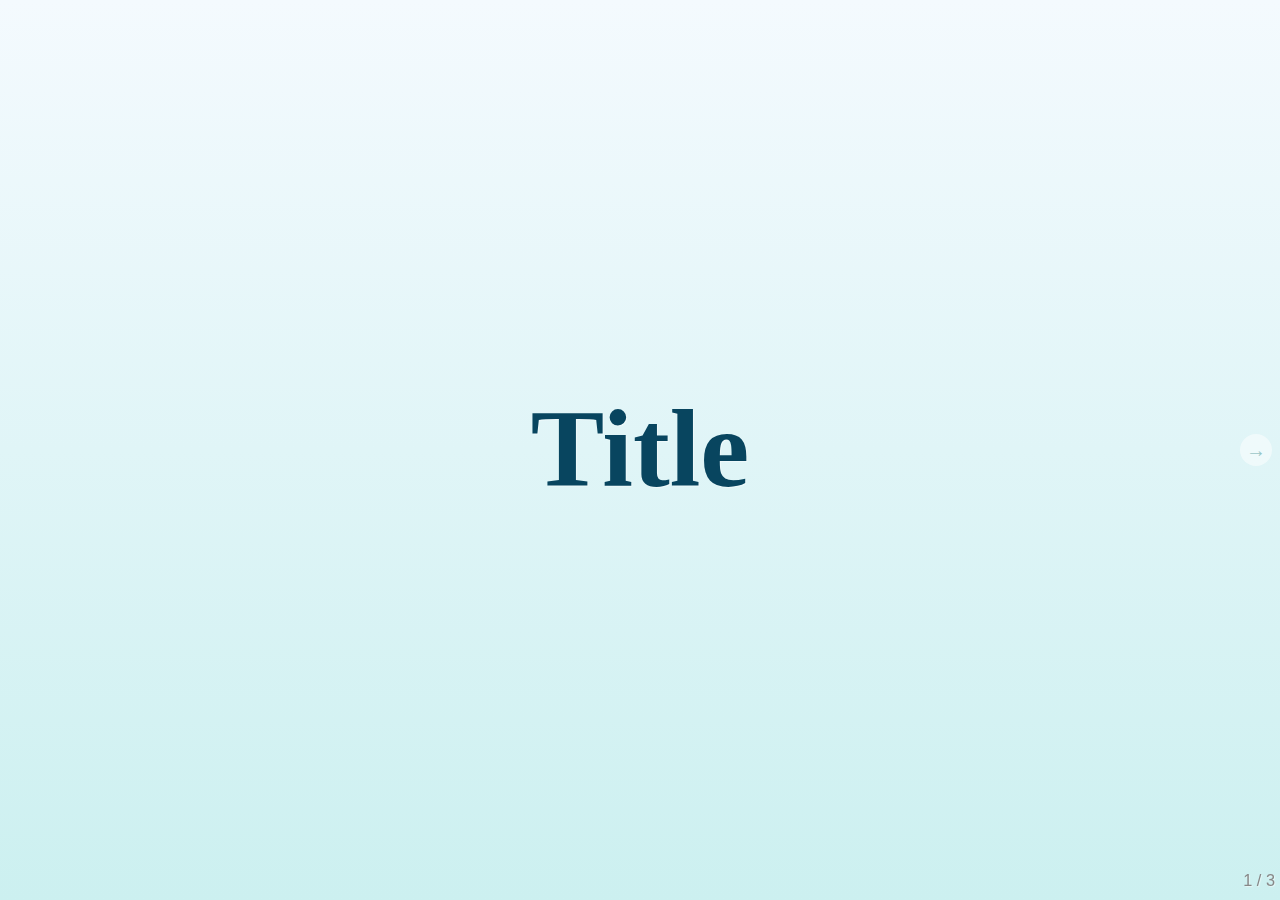
==== angularjs-data-binding/index.html @ 555610eb "delete impress.js library, use deck.js library. modify the template" ====
<!doctype html>
<html ng-app="">
<head>
  <meta charset="utf-8"/>
  <meta name="viewport" content="width=1024" />
  <meta name="apple-mobile-web-app-capable" content="yew" />
  <meta name="author" content="Shaoke Xu" />
  <title>AngularJS Template</title>

  <link href="http://fonts.googleapis.com/css?family=Open+Sans:regular,semibold,italic,italicsemibold|PT+Sans:400,700,400italic,700italic|PT+Serif:400,700,400italic,700italic" rel="stylesheet" />

  <link rel="stylesheet" href="../vendors/bootstrap/docs/assets/css/bootstrap.css" />
  <link rel="stylesheet" href="../vendors/google-code-prettify/src/prettify.css" />

  <!-- Required stylesheet -->
  <link rel="stylesheet" href="../vendors/deck.js/core/deck.core.css">

  <!-- Extension CSS files go here. Remove or add as needed. -->
  <link rel="stylesheet" media="screen" href="../vendors/deck.js/extensions/goto/deck.goto.css">
  <link rel="stylesheet" media="screen" href="../vendors/deck.js/extensions/menu/deck.menu.css">
  <link rel="stylesheet" media="screen" href="../vendors/deck.js/extensions/navigation/deck.navigation.css">
  <link rel="stylesheet" media="screen" href="../vendors/deck.js/extensions/status/deck.status.css">
  <link rel="stylesheet" media="screen" href="../vendors/deck.js/extensions/hash/deck.hash.css">
  <link rel="stylesheet" media="screen" href="../vendors/deck.js/extensions/scale/deck.scale.css">
  <!-- Style theme. More available in /themes/style/ or create your own. -->
  <link rel="stylesheet" media="screen" href="../vendors/deck.js/themes/style/web-2.0.css">

  <!-- Transition theme. More available in /themes/transition/ or create your own. -->
  <link rel="stylesheet" media="screen" href="../vendors/deck.js/themes/transition/horizontal-slide.css">

  <!-- Basic black and white print styles -->
  <link rel="stylesheet" media="print" href="../vendors/deck.js/core/print.css">

  <!-- Required Modernizr file -->
  <script src="../vendors/deck.js/modernizr.custom.js"></script>
  <link rel="stylesheet" href="./css/main.css" />

</head>
<body onload="prettyPrint()">
  <div class="deck-container">

    <!-- Begin slides. Just make elements with a class of slide. -->

    <section class="slide">
      <h1>Title</h1>
    </section>

    <section class="slide">
      <h1>Content</h1>
    </section>

    <section class="slide">
      <h1>Here</h1>
    </section>

    <!-- End slides. -->

    <!-- Begin extension snippets. Add or remove as needed. -->

    <!-- deck.navigation snippet -->
    <a href="#" class="deck-prev-link" title="Previous">&#8592;</a>
    <a href="#" class="deck-next-link" title="Next">&#8594;</a>

    <!-- deck.status snippet -->
    <p class="deck-status">
      <span class="deck-status-current"></span>
      /
      <span class="deck-status-total"></span>
    </p>

    <!-- deck.goto snippet -->
    <form action="." method="get" class="goto-form">
      <label for="goto-slide">Go to slide:</label>
      <input type="text" name="slidenum" id="goto-slide" list="goto-datalist">
      <datalist id="goto-datalist"></datalist>
      <input type="submit" value="Go"></form>

    <!-- deck.hash snippet -->
    <a href="." title="Permalink to this slide" class="deck-permalink">#</a>

    <!-- End extension snippets. --> </div>

  <script src="../vendors/deck.js/jquery.min.js"></script>
  <script src="../vendors/bootstrap/docs/assets/js/bootstrap.js"></script>
  <script src="../vendors/google-code-prettify/src/prettify.js"></script>
  <!-- Required JS files. -->
  <script src="../vendors/deck.js/core/deck.core.js"></script>

  <!-- Extension JS files. Add or remove as needed. -->
  <script src="../vendors/deck.js/core/deck.core.js"></script>
  <script src="../vendors/deck.js/extensions/hash/deck.hash.js"></script>
  <script src="../vendors/deck.js/extensions/menu/deck.menu.js"></script>
  <script src="../vendors/deck.js/extensions/goto/deck.goto.js"></script>
  <script src="../vendors/deck.js/extensions/status/deck.status.js"></script>
  <script src="../vendors/deck.js/extensions/navigation/deck.navigation.js"></script>
  <script src="../vendors/deck.js/extensions/scale/deck.scale.js"></script>

  <!-- Initialize the deck. You can put this in an external file if desired. -->
  <script>
    $(function() {
      $.deck('.slide');
    });
  </script>
  <script src="./js/main.js"></script>
</body>
</html>
---- vendors/google-code-prettify/src/prettify.css ----
/* Pretty printing styles. Used with prettify.js. */

/* SPAN elements with the classes below are added by prettyprint. */
.pln { color: #000 }  /* plain text */

@media screen {
  .str { color: #080 }  /* string content */
  .kwd { color: #008 }  /* a keyword */
  .com { color: #800 }  /* a comment */
  .typ { color: #606 }  /* a type name */
  .lit { color: #066 }  /* a literal value */
  /* punctuation, lisp open bracket, lisp close bracket */
  .pun, .opn, .clo { color: #660 }
  .tag { color: #008 }  /* a markup tag name */
  .atn { color: #606 }  /* a markup attribute name */
  .atv { color: #080 }  /* a markup attribute value */
  .dec, .var { color: #606 }  /* a declaration; a variable name */
  .fun { color: red }  /* a function name */
}

/* Use higher contrast and text-weight for printable form. */
@media print, projection {
  .str { color: #060 }
  .kwd { color: #006; font-weight: bold }
  .com { color: #600; font-style: italic }
  .typ { color: #404; font-weight: bold }
  .lit { color: #044 }
  .pun, .opn, .clo { color: #440 }
  .tag { color: #006; font-weight: bold }
  .atn { color: #404 }
  .atv { color: #060 }
}

/* Put a border around prettyprinted code snippets. */
pre.prettyprint { padding: 2px; border: 1px solid #888 }

/* Specify class=linenums on a pre to get line numbering */
ol.linenums { margin-top: 0; margin-bottom: 0 } /* IE indents via margin-left */
li.L0,
li.L1,
li.L2,
li.L3,
li.L5,
li.L6,
li.L7,
li.L8 { list-style-type: none }
/* Alternate shading for lines */
li.L1,
li.L3,
li.L5,
li.L7,
li.L9 { background: #eee }
---- vendors/deck.js/core/deck.core.css ----
html, body {
  height: 100%;
  padding: 0;
  margin: 0;
}

.deck-container {
  position: relative;
  min-height: 100%;
  margin: 0 auto;
  overflow: hidden;
  overflow-y: auto;
}
.js .deck-container {
  visibility: hidden;
}
.ready .deck-container {
  visibility: visible;
}
.touch .deck-container {
  -webkit-text-size-adjust: none;
  -moz-text-size-adjust: none;
}

.deck-loading {
  display: none;
}

.slide {
  width: auto;
  min-height: 100%;
  position: relative;
}

.deck-before, .deck-previous, .deck-next, .deck-after {
  position: absolute;
  left: -999em;
  top: -999em;
}

.deck-current {
  z-index: 2;
}

.slide .slide {
  visibility: hidden;
  position: static;
  min-height: 0;
}

.deck-child-current {
  position: static;
  z-index: 2;
}
.deck-child-current .slide {
  visibility: hidden;
}
.deck-child-current .deck-previous, .deck-child-current .deck-before, .deck-child-current .deck-current {
  visibility: visible;
}
---- vendors/deck.js/extensions/goto/deck.goto.css ----
.goto-form {
  position: absolute;
  z-index: 3;
  bottom: 10px;
  left: 50%;
  height: 1.75em;
  margin: 0 0 0 -9.125em;
  line-height: 1.75em;
  padding: 0.625em;
  display: none;
  background: #ccc;
  overflow: hidden;
  border-radius: 10px;
}
.goto-form label {
  font-weight: bold;
}
.goto-form label, .goto-form input {
  display: inline-block;
  font-family: inherit;
}
.deck-goto .goto-form {
  display: block;
}

#goto-slide {
  width: 8.375em;
  margin: 0 0.625em;
  height: 1.4375em;
}

@media print {
  .goto-form, #goto-slide {
    display: none;
  }
}
---- vendors/deck.js/extensions/menu/deck.menu.css ----
.deck-menu {
  overflow: auto;
}
.deck-menu .slide {
  background: #eee;
  position: relative;
  left: 0;
  top: 0;
  visibility: visible;
  cursor: pointer;
}
.no-csstransforms .deck-menu > .slide {
  float: left;
  width: 22%;
  height: 22%;
  min-height: 0;
  margin: 1%;
  font-size: 0.22em;
  overflow: hidden;
  padding: 0 0.5%;
}
.csstransforms .deck-menu > .slide {
  -webkit-transform: scale(0.22) !important;
  -ms-transform: scale(0.22) !important;
  transform: scale(0.22) !important;
  -webkit-transform-origin: 0 0;
  -ms-transform-origin: 0 0;
  transform-origin: 0 0;
  -moz-box-sizing: border-box;
  box-sizing: border-box;
  width: 100%;
  height: 100%;
  overflow: hidden;
  padding: 0 48px;
  margin: 12px;
}
.deck-menu iframe, .deck-menu img, .deck-menu video {
  max-width: 100%;
}
.deck-menu .deck-current, .no-touch .deck-menu .slide:hover {
  background: #ddf;
}
.deck-menu.deck-container:hover .deck-prev-link, .deck-menu.deck-container:hover .deck-next-link {
  display: none;
}
---- vendors/deck.js/extensions/navigation/deck.navigation.css ----
.deck-prev-link, .deck-next-link {
  display: none;
  position: absolute;
  z-index: 3;
  top: 50%;
  width: 32px;
  height: 32px;
  margin-top: -16px;
  font-size: 20px;
  font-weight: bold;
  line-height: 32px;
  vertical-align: middle;
  text-align: center;
  text-decoration: none;
  color: #fff;
  background: #888;
  border-radius: 16px;
}
.deck-prev-link:hover, .deck-prev-link:focus, .deck-prev-link:active, .deck-prev-link:visited, .deck-next-link:hover, .deck-next-link:focus, .deck-next-link:active, .deck-next-link:visited {
  color: #fff;
}

.deck-prev-link {
  left: 8px;
}

.deck-next-link {
  right: 8px;
}

.deck-container:hover .deck-prev-link, .deck-container:hover .deck-next-link {
  display: block;
}
.deck-container:hover .deck-prev-link.deck-nav-disabled, .touch .deck-container:hover .deck-prev-link, .deck-container:hover .deck-next-link.deck-nav-disabled, .touch .deck-container:hover .deck-next-link {
  display: none;
}

@media print {
  .deck-prev-link, .deck-next-link {
    display: none !important;
  }
}
---- vendors/deck.js/extensions/status/deck.status.css ----
.deck-status {
  position: absolute;
  bottom: 10px;
  right: 5px;
  color: #888;
  z-index: 3;
  margin: 0;
}

body > .deck-container .deck-status {
  position: fixed;
}

@media print {
  .deck-status {
    display: none;
  }
}
---- vendors/deck.js/extensions/hash/deck.hash.css ----
.deck-permalink {
  display: none;
  position: absolute;
  z-index: 4;
  bottom: 30px;
  right: 0;
  width: 48px;
  text-align: center;
}

.no-history .deck-container:hover .deck-permalink {
  display: block;
}
---- vendors/deck.js/extensions/scale/deck.scale.css ----
/* Remove this line if you are embedding deck.js in a page and
using the scale extension. */
.csstransforms .deck-container.deck-scale:not(.deck-menu) {
  overflow: hidden;
}
.csstransforms .deck-container.deck-scale:not(.deck-menu) > .slide {
  -moz-box-sizing: padding-box;
  box-sizing: padding-box;
  width: 100%;
  padding-bottom: 20px;
}
.csstransforms .deck-container.deck-scale:not(.deck-menu) > .slide > .deck-slide-scaler {
  -webkit-transform-origin: 50% 0;
  -ms-transform-origin: 50% 0;
  transform-origin: 50% 0;
}

.csstransforms .deck-container.deck-menu .deck-slide-scaler {
  -webkit-transform: none !important;
  -ms-transform: none !important;
  transform: none !important;
}
---- vendors/deck.js/themes/style/web-2.0.css ----
@charset "UTF-8";
/* Resets and base styles from HTML5 Boilerplate */
div, span, object, iframe,
h1, h2, h3, h4, h5, h6, p, blockquote, pre,
abbr, address, cite, code, del, dfn, em, img, ins, kbd, q, samp,
small, strong, sub, sup, var, b, i, dl, dt, dd, ol, ul, li,
fieldset, form, label, legend,
table, caption, tbody, tfoot, thead, tr, th, td,
article, aside, canvas, details, figcaption, figure,
footer, header, hgroup, menu, nav, section, summary,
time, mark, audio, video {
  margin: 0;
  padding: 0;
  border: 0;
  font-size: 100%;
  font: inherit;
  vertical-align: baseline;
}

article, aside, details, figcaption, figure,
footer, header, hgroup, menu, nav, section {
  display: block;
}

blockquote, q {
  quotes: none;
}
blockquote:before, blockquote:after, q:before, q:after {
  content: "";
  content: none;
}

ins {
  background-color: #ff9;
  color: #000;
  text-decoration: none;
}

mark {
  background-color: #ff9;
  color: #000;
  font-style: italic;
  font-weight: bold;
}

del {
  text-decoration: line-through;
}

abbr[title], dfn[title] {
  border-bottom: 1px dotted;
  cursor: help;
}

table {
  border-collapse: collapse;
  border-spacing: 0;
}

hr {
  display: block;
  height: 1px;
  border: 0;
  border-top: 1px solid #ccc;
  margin: 1em 0;
  padding: 0;
}

input, select {
  vertical-align: middle;
}

select, input, textarea, button {
  font: 99% sans-serif;
}

pre, code, kbd, samp {
  font-family: monospace, sans-serif;
}

a {
  -webkit-tap-highlight-color: rgba(0, 0, 0, 0);
}
a:hover, a:active {
  outline: none;
}

ul, ol {
  margin-left: 2em;
  vertical-align: top;
}

ol {
  list-style-type: decimal;
}

nav ul, nav li {
  margin: 0;
  list-style: none;
  list-style-image: none;
}

small {
  font-size: 85%;
}

strong, th {
  font-weight: bold;
}

td {
  vertical-align: top;
}

sub, sup {
  font-size: 75%;
  line-height: 0;
  position: relative;
}

sup {
  top: -0.5em;
}

sub {
  bottom: -0.25em;
}

textarea {
  overflow: auto;
}

input[type="radio"] {
  vertical-align: text-bottom;
}

input[type="checkbox"] {
  vertical-align: bottom;
}

label,
input[type="button"],
input[type="submit"],
input[type="image"],
button {
  cursor: pointer;
}

button, input, select, textarea {
  margin: 0;
}

input:invalid, textarea:invalid {
  border-radius: 1px;
  -moz-box-shadow: 0px 0px 5px red;
  -webkit-box-shadow: 0px 0px 5px red;
  box-shadow: 0px 0px 5px red;
}
input:invalid .no-boxshadow, textarea:invalid .no-boxshadow {
  background-color: #f0dddd;
}

button {
  width: auto;
  overflow: visible;
}

select, input, textarea {
  color: #444444;
}

a {
  color: #607890;
}
a:hover, a:focus {
  color: #036;
}
a:link {
  -webkit-tap-highlight-color: #fff;
}

/* End HTML5 Boilerplate adaptations */
h1 {
  font-size: 4.5em;
}

h1, .vcenter {
  font-weight: bold;
  text-align: center;
  padding-top: 1em;
  max-height: 100%;
}
.csstransforms h1, .csstransforms .vcenter {
  padding: 0 48px;
  position: absolute;
  left: 0;
  right: 0;
  top: 50%;
  -webkit-transform: translate(0, -50%);
  -moz-transform: translate(0, -50%);
  -ms-transform: translate(0, -50%);
  -o-transform: translate(0, -50%);
  transform: translate(0, -50%);
}

.vcenter h1 {
  position: relative;
  top: auto;
  padding: 0;
  -webkit-transform: none;
  -moz-transform: none;
  -ms-transform: none;
  -o-transform: none;
  transform: none;
}

h2 {
  font-size: 2.25em;
  font-weight: bold;
  padding-top: .5em;
  margin: 0 0 .66666em 0;
  border-bottom: 3px solid #888;
}

h3 {
  font-size: 1.4375em;
  font-weight: bold;
  margin-bottom: .30435em;
}

h4 {
  font-size: 1.25em;
  font-weight: bold;
  margin-bottom: .25em;
}

h5 {
  font-size: 1.125em;
  font-weight: bold;
  margin-bottom: .2222em;
}

h6 {
  font-size: 1em;
  font-weight: bold;
}

img, iframe, video {
  display: block;
  max-width: 100%;
}

video, iframe, img {
  display: block;
  margin: 0 auto;
}

p, blockquote, iframe, img, ul, ol, pre, video {
  margin-bottom: 1em;
}

pre {
  white-space: pre;
  white-space: pre-wrap;
  word-wrap: break-word;
  padding: 1em;
  border: 1px solid #888;
}

em {
  font-style: italic;
}

li {
  padding: .25em 0;
  vertical-align: middle;
}
li > ol, li > ul {
  margin-bottom: inherit;
}

.deck-container {
  font-size: 16px;
  line-height: 1.25;
  color: #444;
}

.slide {
  -moz-box-sizing: border-box;
  box-sizing: border-box;
  width: 100%;
}

h1, h2, h3, h4, h5, h6 {
  font-family: "Hoefler Text", Constantia, Palatino, "Palatino Linotype", "Book Antiqua", Georgia, serif;
}

h1 {
  color: #08455f;
}

h2 {
  color: #0b7495;
  border-bottom: 0;
}
.cssreflections h2 {
  line-height: 1;
  -webkit-box-reflect: below -0.5555em -webkit-gradient(linear, left top, left bottom, from(transparent), color-stop(0.3, transparent), color-stop(0.7, rgba(255, 255, 255, 0.1)), to(transparent));
  -moz-box-reflect: below -0.5555em -moz-linear-gradient(top, transparent 0%, transparent 30%, rgba(255, 255, 255, 0.3) 100%);
}

h3 {
  color: #000;
}

pre {
  border-color: #cde;
  background: #fff;
  position: relative;
  z-index: auto;
  border-radius: 5px;
  /* http://nicolasgallagher.com/css-drop-shadows-without-images/ */
}
.csstransforms.boxshadow pre > :first-child:before {
  content: "";
  position: absolute;
  z-index: -1;
  background: #fff;
  top: 0;
  bottom: 0;
  left: 0;
  right: 0;
}
.csstransforms.boxshadow pre:before, .csstransforms.boxshadow pre:after {
  content: "";
  position: absolute;
  z-index: -2;
  bottom: 15px;
  width: 50%;
  height: 20%;
  max-width: 300px;
  box-shadow: 0 15px 10px rgba(0, 0, 0, 0.7);
}
.csstransforms.boxshadow pre:before {
  left: 10px;
  -webkit-transform: rotate(-3deg);
  -ms-transform: rotate(-3deg);
  transform: rotate(-3deg);
}
.csstransforms.boxshadow pre:after {
  right: 10px;
  -webkit-transform: rotate(3deg);
  -ms-transform: rotate(3deg);
  transform: rotate(3deg);
}

code {
  color: #789;
}

blockquote {
  font-family: "Hoefler Text", Constantia, Palatino, "Palatino Linotype", "Book Antiqua", Georgia, serif;
  font-size: 2em;
  padding: 1em 2em .5em 2em;
  color: #000;
  background: #fff;
  position: relative;
  border: 1px solid #cde;
  z-index: auto;
  border-radius: 5px;
}
.boxshadow blockquote > :first-child:before {
  content: "";
  position: absolute;
  z-index: -1;
  background: #fff;
  top: 0;
  bottom: 0;
  left: 0;
  right: 0;
}
.boxshadow blockquote:after {
  content: "";
  position: absolute;
  z-index: -2;
  top: 10px;
  bottom: 10px;
  left: 0;
  right: 50%;
  -moz-border-radius: 10px / 100px;
  border-radius: 10px / 100px;
  box-shadow: 0 0 15px rgba(0, 0, 0, 0.6);
}
blockquote p {
  margin: 0;
}
blockquote cite {
  font-size: .5em;
  font-style: normal;
  font-weight: bold;
  color: #888;
}
blockquote:before {
  content: "“";
  position: absolute;
  top: 0;
  left: 0;
  font-size: 5em;
  line-height: 1;
  color: #ccf0f0;
  z-index: 1;
}

::-moz-selection {
  background: #08455f;
  color: #fff;
}

::selection {
  background: #08455f;
  color: #fff;
}

a, a:hover, a:focus, a:active, a:visited {
  color: #599;
  text-decoration: none;
}
a:hover, a:focus {
  text-decoration: underline;
}

.deck-container {
  font-family: "Gill Sans", "Gill Sans MT", Calibri, sans-serif;
  font-size: 1.75em;
  background: #f4fafe;
  /* Old browsers */
  background: -moz-linear-gradient(top, #f4fafe 0%, #ccf0f0 100%);
  /* FF3.6+ */
  background: -webkit-gradient(linear, left top, left bottom, color-stop(0%, #f4fafe), color-stop(100%, #ccf0f0));
  /* Chrome,Safari4+ */
  background: -webkit-linear-gradient(top, #f4fafe 0%, #ccf0f0 100%);
  /* Chrome10+,Safari5.1+ */
  background: -o-linear-gradient(top, #f4fafe 0%, #ccf0f0 100%);
  /* Opera11.10+ */
  background: -ms-linear-gradient(top, #f4fafe 0%, #ccf0f0 100%);
  /* IE10+ */
  background: linear-gradient(top, #f4fafe 0%, #ccf0f0 100%);
  /* W3C */
  background-attachment: fixed;
  text-shadow: 1px 1px 1px rgba(255, 255, 255, 0.5);
}
.deck-container > .slide {
  padding: 0 48px;
}

.slide .deck-before, .slide .deck-previous {
  opacity: 0.4;
}
.slide .deck-before:not(.deck-child-current) .deck-before, .slide .deck-before:not(.deck-child-current) .deck-previous, .slide .deck-previous:not(.deck-child-current) .deck-before, .slide .deck-previous:not(.deck-child-current) .deck-previous {
  opacity: 1;
}
.slide .deck-child-current {
  opacity: 1;
}

.deck-prev-link, .deck-next-link {
  background: #fff;
  opacity: 0.5;
}
.deck-prev-link, .deck-prev-link:hover, .deck-prev-link:focus, .deck-prev-link:active, .deck-prev-link:visited, .deck-next-link, .deck-next-link:hover, .deck-next-link:focus, .deck-next-link:active, .deck-next-link:visited {
  color: #599;
}
.deck-prev-link:hover, .deck-prev-link:focus, .deck-next-link:hover, .deck-next-link:focus {
  opacity: 1;
  text-decoration: none;
}

.deck-status {
  font-size: 0.6666em;
}

.deck-menu .slide {
  background: transparent;
  border-radius: 5px;
}
.rgba .deck-menu .slide {
  background: rgba(0, 0, 0, 0.1);
}
.deck-menu .slide.deck-current, .rgba .deck-menu .slide.deck-current, .no-touch .deck-menu .slide:hover {
  background: #fff;
}

.goto-form {
  background: #fff;
  border: 1px solid #cde;
  border-radius: 5px;
}
.boxshadow .goto-form {
  box-shadow: 0 15px 10px -10px rgba(0, 0, 0, 0.5), 0 1px 4px rgba(0, 0, 0, 0.3), 0 0 40px rgba(0, 0, 0, 0.1) inset;
}
---- vendors/deck.js/themes/transition/horizontal-slide.css ----
.csstransitions.csstransforms {
  overflow-x: hidden;
}
.csstransitions.csstransforms .deck-container > .slide {
  -webkit-transition: -webkit-transform 500ms ease-in-out;
  transition: transform 500ms ease-in-out;
}
.csstransitions.csstransforms .deck-container:not(.deck-menu) > .slide {
  position: absolute;
  top: 0;
  left: 0;
}
.csstransitions.csstransforms .deck-container:not(.deck-menu) > .slide .slide {
  position: relative;
  left: 0;
  top: 0;
  -webkit-transition: -webkit-transform 500ms ease-in-out, opacity 500ms ease-in-out;
  transition: transform 500ms ease-in-out, opacity 500ms ease-in-out;
}
.csstransitions.csstransforms .deck-container:not(.deck-menu) > .slide .deck-next, .csstransitions.csstransforms .deck-container:not(.deck-menu) > .slide .deck-after {
  visibility: visible;
  -webkit-transform: translate3d(200%, 0, 0);
  -ms-transform: translate(200%, 0);
  transform: translate3d(200%, 0, 0);
}
.csstransitions.csstransforms .deck-container:not(.deck-menu) > .deck-previous {
  -webkit-transform: translate3d(-200%, 0, 0);
  -ms-transform: translate(-200%, 0);
  transform: translate3d(-200%, 0, 0);
}
.csstransitions.csstransforms .deck-container:not(.deck-menu) > .deck-before {
  -webkit-transform: translate3d(-400%, 0, 0);
  -ms-transform: translate(-400%, 0);
  transform: translate3d(-400%, 0, 0);
}
.csstransitions.csstransforms .deck-container:not(.deck-menu) > .deck-next {
  -webkit-transform: translate3d(200%, 0, 0);
  -ms-transform: translate(200%, 0);
  transform: translate3d(200%, 0, 0);
}
.csstransitions.csstransforms .deck-container:not(.deck-menu) > .deck-after {
  -webkit-transform: translate3d(400%, 0, 0);
  -ms-transform: translate(400%, 0);
  transform: translate3d(400%, 0, 0);
}
.csstransitions.csstransforms .deck-container:not(.deck-menu) > .deck-before .slide, .csstransitions.csstransforms .deck-container:not(.deck-menu) > .deck-previous .slide {
  visibility: visible;
}
.csstransitions.csstransforms .deck-container:not(.deck-menu) > .deck-child-current {
  -webkit-transform: none;
  -ms-transform: none;
  transform: none;
}
---- vendors/deck.js/core/print.css ----
body {
  font-size: 18pt;
}

h1 {
  font-size: 48pt;
}

h2 {
  font-size: 36pt;
}

h3 {
  font-size: 28pt;
}

pre {
  border: 1px solid #000;
  padding: 10px;
  white-space: pre-wrap;
}

.deck-container > .slide {
  page-break-after: always;
}
---- angularjs-data-binding/css/main.css ----
/* Marketing section of Overview
-------------------------------------------------- */

.marketing {
  text-align: center;
  color: #5a5a5a;
}
.marketing h1 {
  margin: 60px 0 10px;
  font-size: 60px;
  font-weight: 200;
  line-height: 1;
  letter-spacing: -1px;
}
.marketing h2 {
  font-weight: 200;
  margin-bottom: 5px;
}
.marketing p {
  font-size: 16px;
  line-height: 1.5;
}
.marketing .marketing-byline {
  margin-bottom: 40px;
  font-size: 20px;
  font-weight: 300;
  line-height: 1.25;
  color: #999;
}
.marketing-img {
  display: block;
  margin: 0 auto 30px;
  max-height: 145px;
}
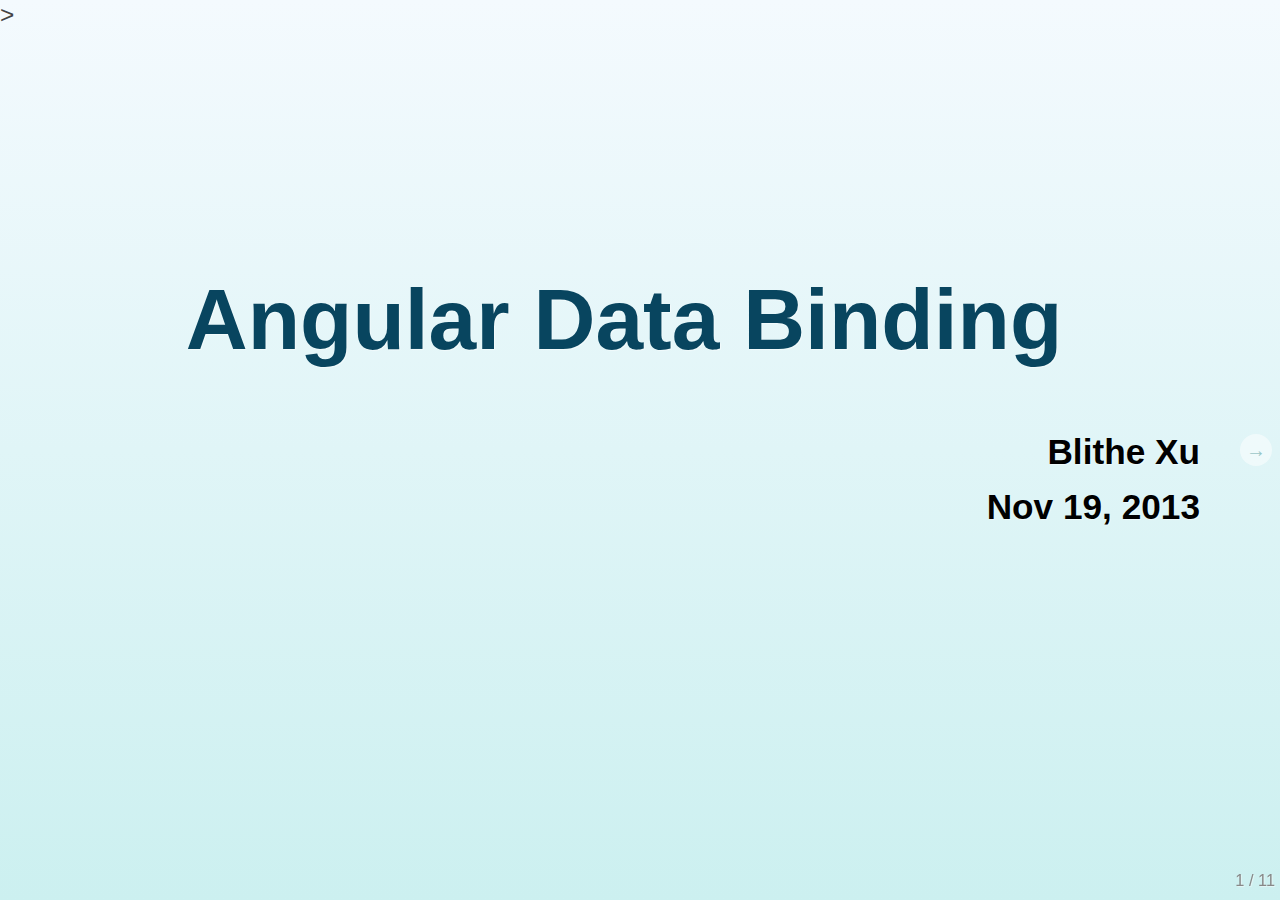
==== commit 047746fb: "update data-binding and overview presentations" ====
--- a/angularjs-data-binding/index.html
+++ b/angularjs-data-binding/index.html
@@ -5,7 +5,7 @@
   <meta name="viewport" content="width=1024" />
   <meta name="apple-mobile-web-app-capable" content="yew" />
   <meta name="author" content="Shaoke Xu" />
-  <title>AngularJS Template</title>
+  <title>AngularJS Data Binding</title>
 
   <link href="http://fonts.googleapis.com/css?family=Open+Sans:regular,semibold,italic,italicsemibold|PT+Sans:400,700,400italic,700italic|PT+Serif:400,700,400italic,700italic" rel="stylesheet" />
 
@@ -23,7 +23,7 @@
   <link rel="stylesheet" media="screen" href="../vendors/deck.js/extensions/hash/deck.hash.css">
   <link rel="stylesheet" media="screen" href="../vendors/deck.js/extensions/scale/deck.scale.css">
   <!-- Style theme. More available in /themes/style/ or create your own. -->
-  <link rel="stylesheet" media="screen" href="../vendors/deck.js/themes/style/web-2.0.css">
+  <!-- <link rel="stylesheet" media="screen" href="../vendors/deck.js/themes/style/web-2.0.css"> -->
 
   <!-- Transition theme. More available in /themes/transition/ or create your own. -->
   <link rel="stylesheet" media="screen" href="../vendors/deck.js/themes/transition/horizontal-slide.css">
@@ -42,15 +42,74 @@
     <!-- Begin slides. Just make elements with a class of slide. -->
 
     <section class="slide">
-      <h1>Title</h1>
+      <div class="center-box">
+        <h1>Angular Data Binding</h1>
+        <h3>Blithe Xu</h3>
+        <h3>Nov 19, 2013</h3>
+      </div>
     </section>
 
     <section class="slide">
-      <h1>Content</h1>
+      <h2>Agenda</h2>
+      <ol>
+        <li>What is Data Binding</li>
+        <li>How to use Data Binding</li>
+        <li>Demo</li>
+        <li>Suggestion</li>
+      </ol>
+    </section>
+
+    <!-- <section>
+      <h2></h2>
+      <p></p>
+    </section -->>
+
+    <section class="slide">
+      <h2>What is Data Binding</h2>
+      <blockquote>
+        Data Binding in Augular web apps is the automatic synchronization of data between the model and view components.
+      </blockquote>
+      <p class="slide">
+        When you change the data in view it will automatically update your model. 
+      </p>
+      <p class="slide">
+        When you change the data in model, it will automatically update your view.
+      </p>
     </section>
 
     <section class="slide">
-      <h1>Here</h1>
+      <h2>Data Binding in Classical Template Systems</h2>
+      <img src="imgs/One_Way_Data_Binding.png">
+    </section>
+
+    <section class="slide">
+      <h2>Data Binding in Angular</h2>
+      <img src="imgs/Two_Way_Data_Binding.png">
+    </section>
+
+    <section class="slide">
+      <h2>How to use Data Binding</h2>
+      <blockquote>
+        {{ }} or ng-bind
+      </blockquote>
+    </section>
+
+    <section class="slide">
+      <div class="center-box">
+        <h1>DEMO</h1>
+      </div>
+    </section>
+
+    <section class="slide">
+      <h2>Suggestion</h2>
+      <p>It is preferrable to use ngBind instead of curly markup</p>
+      <p>Or use ng-cloak</p>
+    </section>
+
+    <section class="slide">
+      <div class="center-box">
+        <h1>Thanks</h1>
+      </div>
     </section>
 
     <!-- End slides. -->
--- a/angularjs-data-binding/css/main.css
+++ b/angularjs-data-binding/css/main.css
@@ -1,34 +1,509 @@
-/* Marketing section of Overview
--------------------------------------------------- */
-
-.marketing {
+@charset "UTF-8";
+/* Resets and base styles from HTML5 Boilerplate */
+div, span, object, iframe,
+h1, h2, h3, h4, h5, h6, p, blockquote, pre,
+abbr, address, cite, code, del, dfn, em, img, ins, kbd, q, samp,
+small, strong, sub, sup, var, b, i, dl, dt, dd, ol, ul, li,
+fieldset, form, label, legend,
+table, caption, tbody, tfoot, thead, tr, th, td,
+article, aside, canvas, details, figcaption, figure,
+footer, header, hgroup, menu, nav, section, summary,
+time, mark, audio, video {
+  margin: 0;
+  padding: 0;
+  border: 0;
+  font-size: 100%;
+  font: inherit;
+  vertical-align: baseline;
+}
+
+article, aside, details, figcaption, figure,
+footer, header, hgroup, menu, nav, section {
+  display: block;
+}
+
+blockquote, q {
+  quotes: none;
+}
+blockquote:before, blockquote:after, q:before, q:after {
+  content: "";
+  content: none;
+}
+
+ins {
+  background-color: #ff9;
+  color: #000;
+  text-decoration: none;
+}
+
+mark {
+  background-color: #ff9;
+  color: #000;
+  font-style: italic;
+  font-weight: bold;
+}
+
+del {
+  text-decoration: line-through;
+}
+
+abbr[title], dfn[title] {
+  border-bottom: 1px dotted;
+  cursor: help;
+}
+
+table {
+  border-collapse: collapse;
+  border-spacing: 0;
+}
+
+hr {
+  display: block;
+  height: 1px;
+  border: 0;
+  border-top: 1px solid #ccc;
+  margin: 1em 0;
+  padding: 0;
+}
+
+input, select {
+  vertical-align: middle;
+}
+
+select, input, textarea, button {
+  font: 99% sans-serif;
+}
+
+pre, code, kbd, samp {
+  font-family: monospace, sans-serif;
+}
+
+a {
+  -webkit-tap-highlight-color: rgba(0, 0, 0, 0);
+}
+a:hover, a:active {
+  outline: none;
+}
+
+ul, ol {
+  margin-left: 2em;
+  vertical-align: top;
+}
+
+ol {
+  list-style-type: decimal;
+}
+
+nav ul, nav li {
+  margin: 0;
+  list-style: none;
+  list-style-image: none;
+}
+
+small {
+  font-size: 85%;
+}
+
+strong, th {
+  font-weight: bold;
+}
+
+td {
+  vertical-align: top;
+}
+
+sub, sup {
+  font-size: 75%;
+  line-height: 0;
+  position: relative;
+}
+
+sup {
+  top: -0.5em;
+}
+
+sub {
+  bottom: -0.25em;
+}
+
+textarea {
+  overflow: auto;
+}
+
+input[type="radio"] {
+  vertical-align: text-bottom;
+}
+
+input[type="checkbox"] {
+  vertical-align: bottom;
+}
+
+label,
+input[type="button"],
+input[type="submit"],
+input[type="image"],
+button {
+  cursor: pointer;
+}
+
+button, input, select, textarea {
+  margin: 0;
+}
+
+input:invalid, textarea:invalid {
+  border-radius: 1px;
+  -moz-box-shadow: 0px 0px 5px red;
+  -webkit-box-shadow: 0px 0px 5px red;
+  box-shadow: 0px 0px 5px red;
+}
+input:invalid .no-boxshadow, textarea:invalid .no-boxshadow {
+  background-color: #f0dddd;
+}
+
+button {
+  width: auto;
+  overflow: visible;
+}
+
+select, input, textarea {
+  color: #444444;
+}
+
+a {
+  color: #607890;
+}
+a:hover, a:focus {
+  color: #036;
+}
+a:link {
+  -webkit-tap-highlight-color: #fff;
+}
+
+/* End HTML5 Boilerplate adaptations */
+h1 {
+  font-size: 3.5em;
+  padding-top: .5em;
+  margin: 0 0 .66666em 0;
+}
+
+h1, .vcenter {
+  font-weight: bold;
   text-align: center;
-  color: #5a5a5a;
-}
-.marketing h1 {
-  margin: 60px 0 10px;
-  font-size: 60px;
-  font-weight: 200;
+  padding-top: 1em;
+  max-height: 100%;
+}
+.csstransforms .vcenter {
+  padding: 0 48px;
+  position: absolute;
+  left: 0;
+  right: 0;
+  top: 40%;
+  -webkit-transform: translate(0, -50%);
+  -moz-transform: translate(0, -50%);
+  -ms-transform: translate(0, -50%);
+  -o-transform: translate(0, -50%);
+  transform: translate(0, -50%);
+}
+
+.vcenter h1 {
+  position: relative;
+  top: auto;
+  padding: 0;
+  -webkit-transform: none;
+  -moz-transform: none;
+  -ms-transform: none;
+  -o-transform: none;
+  transform: none;
+}
+
+h2 {
+  font-size: 2.25em;
+  font-weight: bold;
+  padding-top: .5em;
+  margin: 0 0 .66666em 0;
+  border-bottom: 3px solid #888;
+}
+
+h3 {
+  font-size: 1.4375em;
+  font-weight: bold;
+  margin-bottom: .30435em;
+}
+
+h4 {
+  font-size: 1.25em;
+  font-weight: bold;
+  margin-bottom: .25em;
+}
+
+h5 {
+  font-size: 1.125em;
+  font-weight: bold;
+  margin-bottom: .2222em;
+}
+
+h6 {
+  font-size: 1em;
+  font-weight: bold;
+}
+
+img, iframe, video {
+  display: block;
+  max-width: 100%;
+}
+
+video, iframe, img {
+  display: block;
+  margin: 0 auto;
+}
+
+p, blockquote, iframe, img, ul, ol, pre, video {
+  margin-bottom: 1em;
+}
+
+pre {
+  white-space: pre;
+  white-space: pre-wrap;
+  word-wrap: break-word;
+  padding: 1em;
+  border: 1px solid #888;
+}
+
+em {
+  font-style: italic;
+}
+
+li {
+  padding: .25em 0;
+  vertical-align: middle;
+}
+li > ol, li > ul {
+  margin-bottom: inherit;
+}
+
+.deck-container {
+  font-size: 16px;
+  line-height: 1.25;
+  color: #444;
+}
+
+.slide {
+  -moz-box-sizing: border-box;
+  box-sizing: border-box;
+  width: 100%;
+}
+
+/*h1, h2, h3, h4, h5, h6 {
+  font-family: "Hoefler Text", Constantia, Palatino, "Palatino Linotype", "Book Antiqua", Georgia, serif;
+}*/
+
+h1 {
+  color: #08455f;
+}
+
+h2 {
+  color: #0b7495;
+  border-bottom: 0;
+}
+.cssreflections h2 {
   line-height: 1;
-  letter-spacing: -1px;
-}
-.marketing h2 {
-  font-weight: 200;
-  margin-bottom: 5px;
-}
-.marketing p {
-  font-size: 16px;
-  line-height: 1.5;
-}
-.marketing .marketing-byline {
-  margin-bottom: 40px;
-  font-size: 20px;
-  font-weight: 300;
-  line-height: 1.25;
-  color: #999;
-}
-.marketing-img {
-  display: block;
-  margin: 0 auto 30px;
-  max-height: 145px;
-}+  /*-webkit-box-reflect: below -0.5555em -webkit-gradient(linear, left top, left bottom, from(transparent), color-stop(0.3, transparent), color-stop(0.7, rgba(255, 255, 255, 0.1)), to(transparent));*/
+  /*-moz-box-reflect: below -0.5555em -moz-linear-gradient(top, transparent 0%, transparent 30%, rgba(255, 255, 255, 0.3) 100%);*/
+}
+
+h3 {
+  color: #000;
+}
+
+pre {
+  border-color: #cde;
+  background: #fff;
+  position: relative;
+  z-index: auto;
+  border-radius: 5px;
+  /* http://nicolasgallagher.com/css-drop-shadows-without-images/ */
+}
+.csstransforms.boxshadow pre > :first-child:before {
+  content: "";
+  position: absolute;
+  z-index: -1;
+  background: #fff;
+  top: 0;
+  bottom: 0;
+  left: 0;
+  right: 0;
+}
+.csstransforms.boxshadow pre:before, .csstransforms.boxshadow pre:after {
+  content: "";
+  position: absolute;
+  z-index: -2;
+  bottom: 15px;
+  width: 50%;
+  height: 20%;
+  max-width: 300px;
+  box-shadow: 0 15px 10px rgba(0, 0, 0, 0.7);
+}
+.csstransforms.boxshadow pre:before {
+  left: 10px;
+  -webkit-transform: rotate(-3deg);
+  -ms-transform: rotate(-3deg);
+  transform: rotate(-3deg);
+}
+.csstransforms.boxshadow pre:after {
+  right: 10px;
+  -webkit-transform: rotate(3deg);
+  -ms-transform: rotate(3deg);
+  transform: rotate(3deg);
+}
+
+code {
+  color: #789;
+}
+
+blockquote {
+  font-family: "Hoefler Text", Constantia, Palatino, "Palatino Linotype", "Book Antiqua", Georgia, serif;
+  font-size: 2em;
+  padding: 1em 2em .5em 2em;
+  color: #000;
+  background: #fff;
+  position: relative;
+  border: 1px solid #cde;
+  z-index: auto;
+  border-radius: 5px;
+}
+.boxshadow blockquote > :first-child:before {
+  content: "";
+  position: absolute;
+  z-index: -1;
+  background: #fff;
+  top: 0;
+  bottom: 0;
+  left: 0;
+  right: 0;
+}
+.boxshadow blockquote:after {
+  content: "";
+  position: absolute;
+  z-index: -2;
+  top: 10px;
+  bottom: 10px;
+  left: 0;
+  right: 50%;
+  -moz-border-radius: 10px / 100px;
+  border-radius: 10px / 100px;
+  box-shadow: 0 0 15px rgba(0, 0, 0, 0.6);
+}
+blockquote p {
+  margin: 0;
+}
+blockquote cite {
+  font-size: .5em;
+  font-style: normal;
+  font-weight: bold;
+  color: #888;
+}
+blockquote:before {
+  content: "“";
+  position: absolute;
+  top: 0;
+  left: 0;
+  font-size: 5em;
+  line-height: 1;
+  color: #ccf0f0;
+  z-index: 1;
+}
+
+::-moz-selection {
+  background: #08455f;
+  color: #fff;
+}
+
+::selection {
+  background: #08455f;
+  color: #fff;
+}
+
+a, a:hover, a:focus, a:active, a:visited {
+  color: #599;
+  text-decoration: none;
+}
+a:hover, a:focus {
+  text-decoration: underline;
+}
+
+.deck-container {
+  font-family: "Gill Sans", "Gill Sans MT", Calibri, sans-serif;
+  font-size: 1.75em;
+  background: #f4fafe;
+  /* Old browsers */
+  background: -moz-linear-gradient(top, #f4fafe 0%, #ccf0f0 100%);
+  /* FF3.6+ */
+  background: -webkit-gradient(linear, left top, left bottom, color-stop(0%, #f4fafe), color-stop(100%, #ccf0f0));
+  /* Chrome,Safari4+ */
+  background: -webkit-linear-gradient(top, #f4fafe 0%, #ccf0f0 100%);
+  /* Chrome10+,Safari5.1+ */
+  background: -o-linear-gradient(top, #f4fafe 0%, #ccf0f0 100%);
+  /* Opera11.10+ */
+  background: -ms-linear-gradient(top, #f4fafe 0%, #ccf0f0 100%);
+  /* IE10+ */
+  background: linear-gradient(top, #f4fafe 0%, #ccf0f0 100%);
+  /* W3C */
+  background-attachment: fixed;
+  text-shadow: 1px 1px 1px rgba(255, 255, 255, 0.5);
+}
+.deck-container > .slide {
+  padding: 0 48px;
+}
+
+.slide .deck-before, .slide .deck-previous {
+  opacity: 0.4;
+}
+.slide .deck-before:not(.deck-child-current) .deck-before, .slide .deck-before:not(.deck-child-current) .deck-previous, .slide .deck-previous:not(.deck-child-current) .deck-before, .slide .deck-previous:not(.deck-child-current) .deck-previous {
+  opacity: 1;
+}
+.slide .deck-child-current {
+  opacity: 1;
+}
+
+.deck-prev-link, .deck-next-link {
+  background: #fff;
+  opacity: 0.5;
+}
+.deck-prev-link, .deck-prev-link:hover, .deck-prev-link:focus, .deck-prev-link:active, .deck-prev-link:visited, .deck-next-link, .deck-next-link:hover, .deck-next-link:focus, .deck-next-link:active, .deck-next-link:visited {
+  color: #599;
+}
+.deck-prev-link:hover, .deck-prev-link:focus, .deck-next-link:hover, .deck-next-link:focus {
+  opacity: 1;
+  text-decoration: none;
+}
+
+.deck-status {
+  font-size: 0.6666em;
+}
+
+.deck-menu .slide {
+  background: transparent;
+  border-radius: 5px;
+}
+.rgba .deck-menu .slide {
+  background: rgba(0, 0, 0, 0.1);
+}
+.deck-menu .slide.deck-current, .rgba .deck-menu .slide.deck-current, .no-touch .deck-menu .slide:hover {
+  background: #fff;
+}
+
+.goto-form {
+  background: #fff;
+  border: 1px solid #cde;
+  border-radius: 5px;
+}
+.boxshadow .goto-form {
+  box-shadow: 0 15px 10px -10px rgba(0, 0, 0, 0.5), 0 1px 4px rgba(0, 0, 0, 0.3), 0 0 40px rgba(0, 0, 0, 0.1) inset;
+}
+
+.center-box{
+	position:absolute;
+	top:20%;
+	text-align: right;
+	width:90%;
+}
